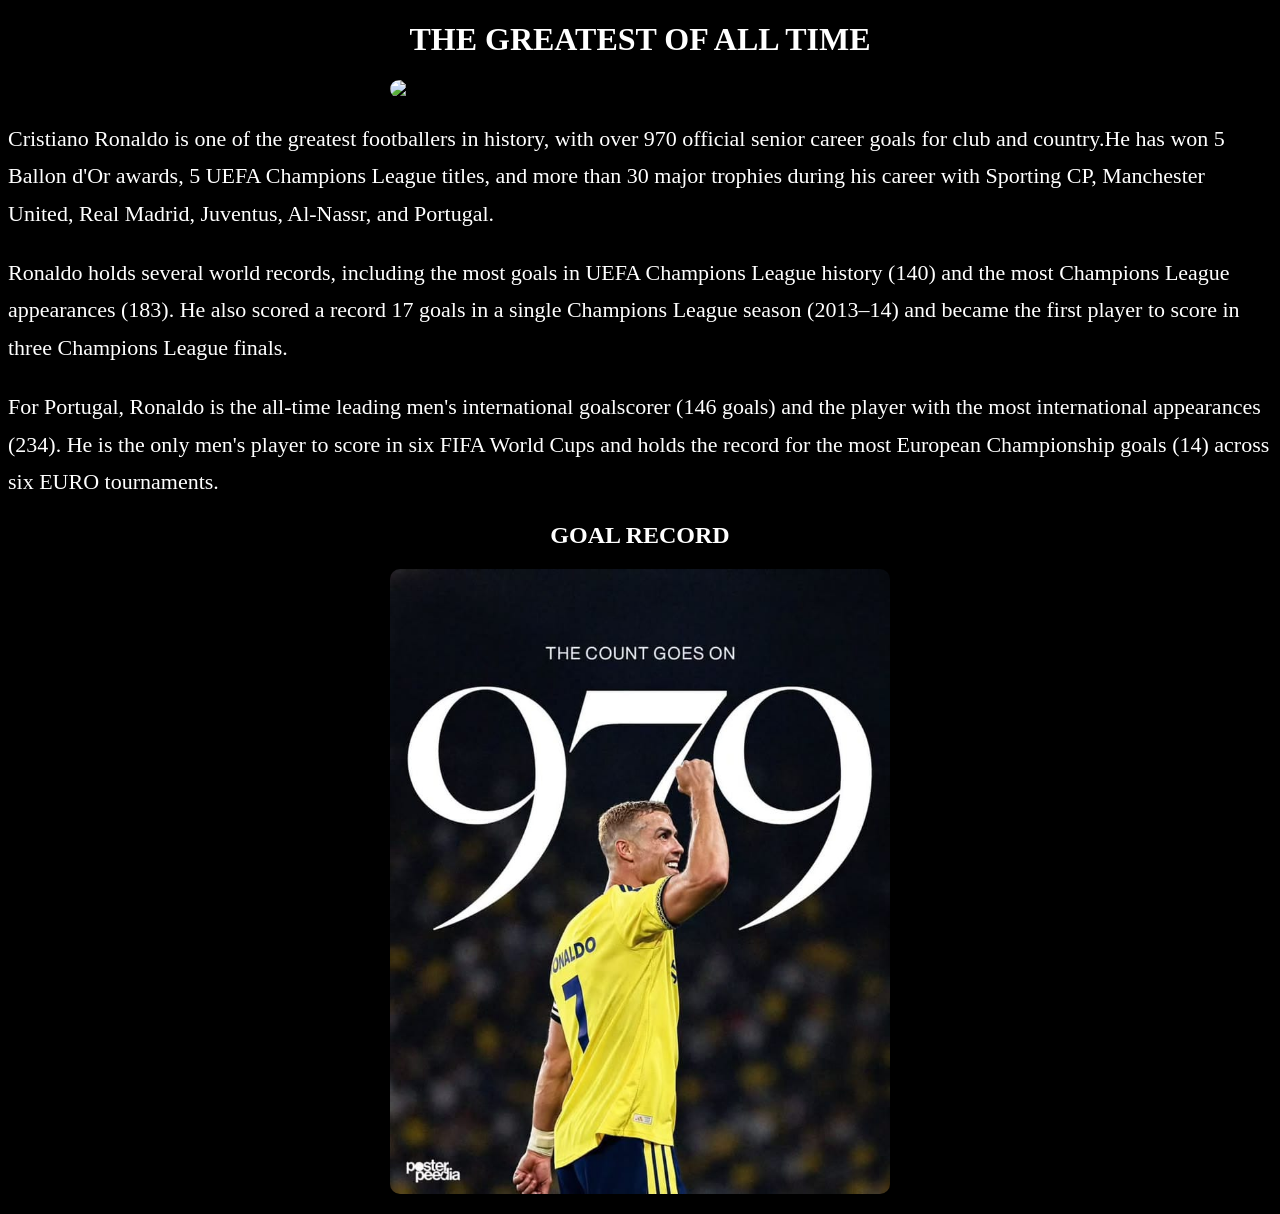
==== New folder/assignment.html @ 81157949 "Add files via upload" ====
<!DOCTYPE html>
<html>

<head>
     <title> ASSIGNMENT 1 </title>
     <link rel="stylesheet" href="style.css">
</head>
<body> 
   <h1> THE GREATEST OF ALL TIME </h1>
   <img src="ronaldo.jpeg" alt="RONALDO">
   <p> Cristiano Ronaldo is one of the greatest footballers in history, with over 970 official senior career goals for club and country.He has won 5 Ballon d'Or awards, 5 UEFA Champions League titles, and more than 30 major trophies during his career with Sporting CP, Manchester United, Real Madrid, Juventus, Al-Nassr, and Portugal.</p>
   <p> Ronaldo holds several world records, including the most goals in UEFA Champions League history (140) and the most Champions League appearances (183). He also scored a record 17 goals in a single Champions League season (2013–14) and became the first player to score in three Champions League finals. </p>
   <p> For Portugal, Ronaldo is the all-time leading men's international goalscorer (146 goals) and the player with the most international appearances (234). He is the only men's player to score in six FIFA World Cups and holds the record for the most European Championship goals (14) across six EURO tournaments. </p>
   <h2> GOAL RECORD </h2>
   <img src="goals.jpeg" alt="goals">
</body>
</html>
---- New folder/style.css ----
body { background-color: black;
     } 

h1 {
     color: white;
     text-align: center;
   }

p { 
    font-size: 22px;
    line-height: 1.7;
    color: white;
  }

img{ 
     width: 500px;
     display: block;
     margin: 20px auto;
     border-radius: 10px
   } 

h2{
    color: white;
    text-align: center;

  }
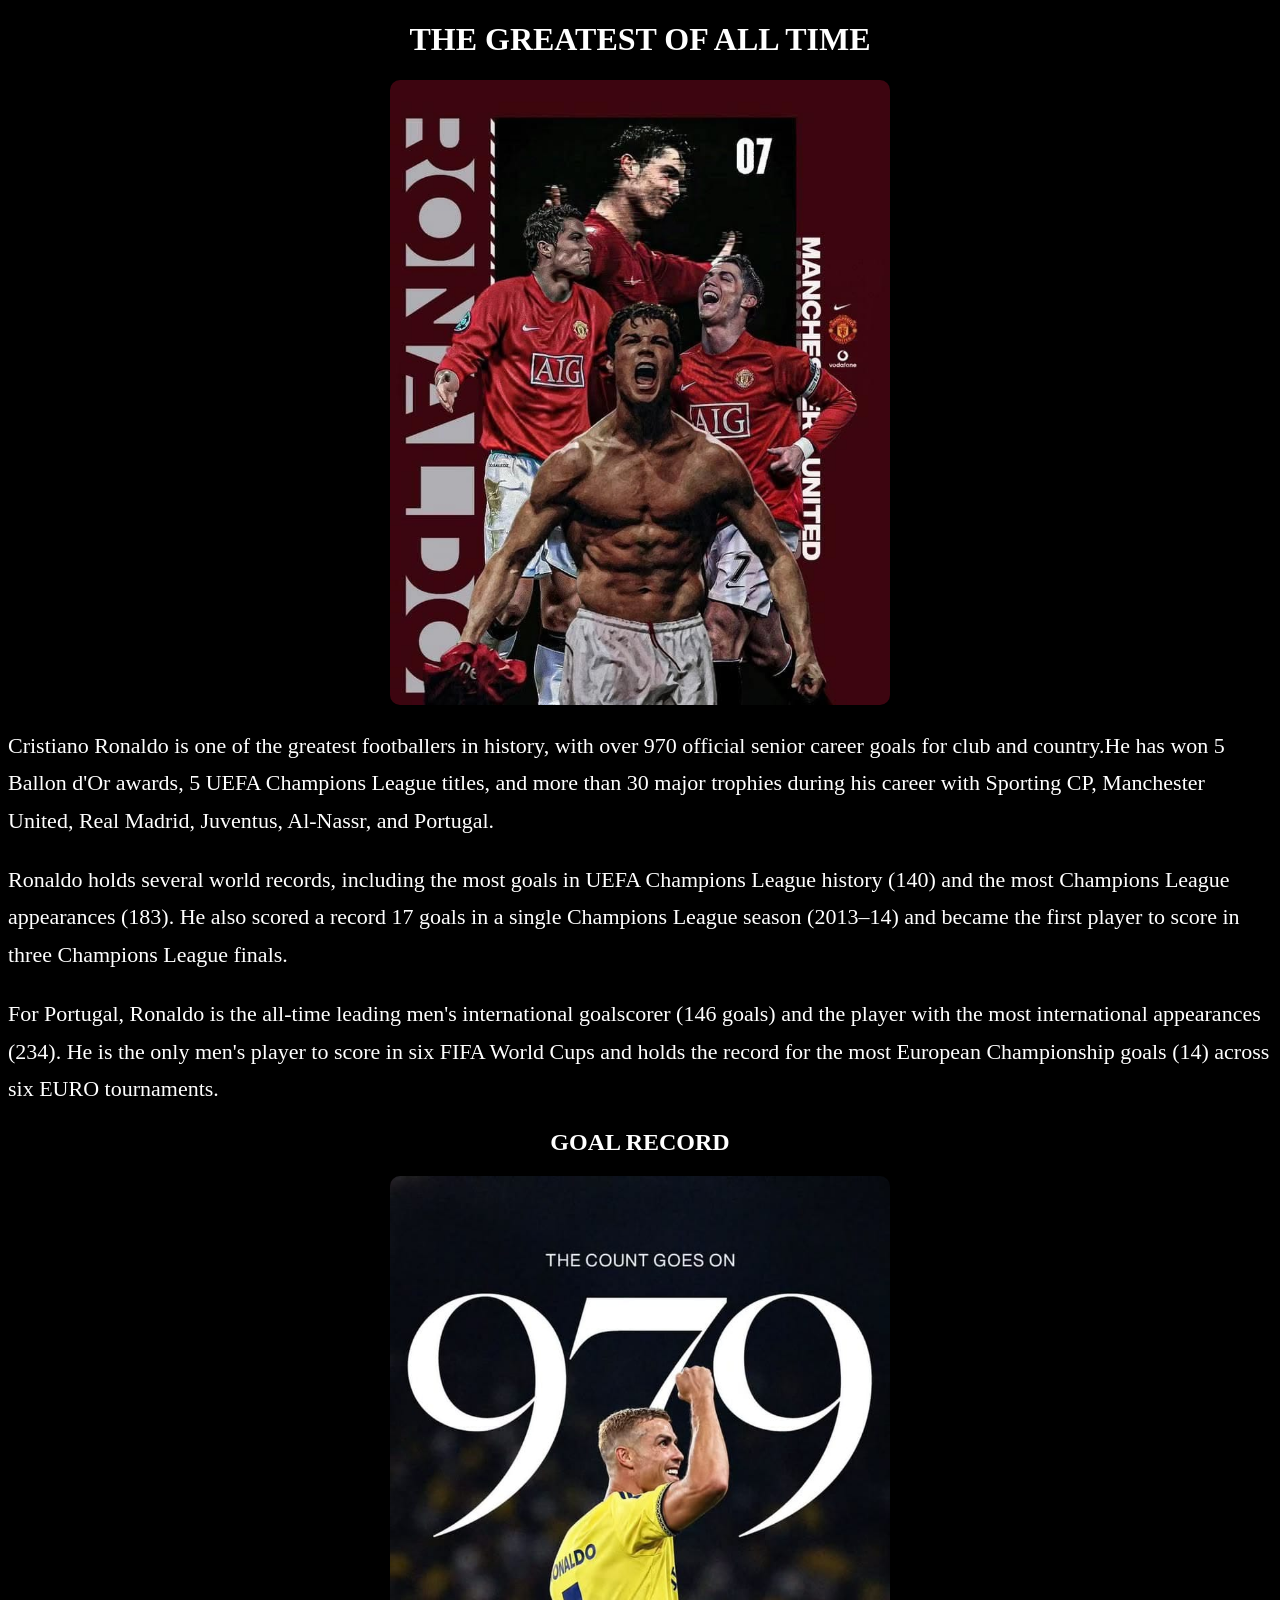
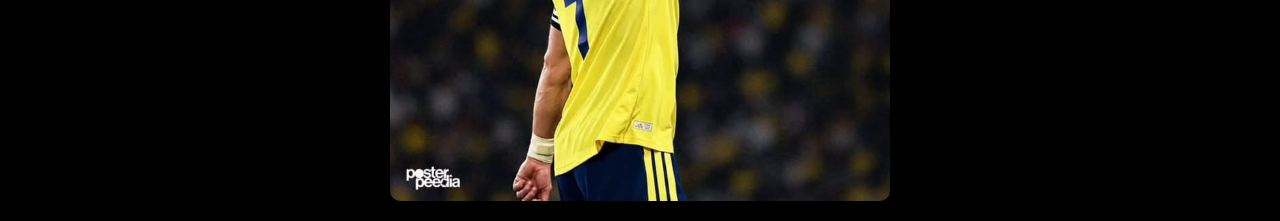
==== commit 11ad5485: "Update assignment.html with corrected image filename" ====
--- a/New folder/assignment.html
+++ b/New folder/assignment.html
@@ -7,11 +7,11 @@
 </head>
 <body> 
    <h1> THE GREATEST OF ALL TIME </h1>
-   <img src="ronaldo.jpeg" alt="RONALDO">
+   <img src="Ronaldo.jpeg" alt="RONALDO">
    <p> Cristiano Ronaldo is one of the greatest footballers in history, with over 970 official senior career goals for club and country.He has won 5 Ballon d'Or awards, 5 UEFA Champions League titles, and more than 30 major trophies during his career with Sporting CP, Manchester United, Real Madrid, Juventus, Al-Nassr, and Portugal.</p>
    <p> Ronaldo holds several world records, including the most goals in UEFA Champions League history (140) and the most Champions League appearances (183). He also scored a record 17 goals in a single Champions League season (2013–14) and became the first player to score in three Champions League finals. </p>
    <p> For Portugal, Ronaldo is the all-time leading men's international goalscorer (146 goals) and the player with the most international appearances (234). He is the only men's player to score in six FIFA World Cups and holds the record for the most European Championship goals (14) across six EURO tournaments. </p>
    <h2> GOAL RECORD </h2>
    <img src="goals.jpeg" alt="goals">
 </body>
-</html>+</html>
